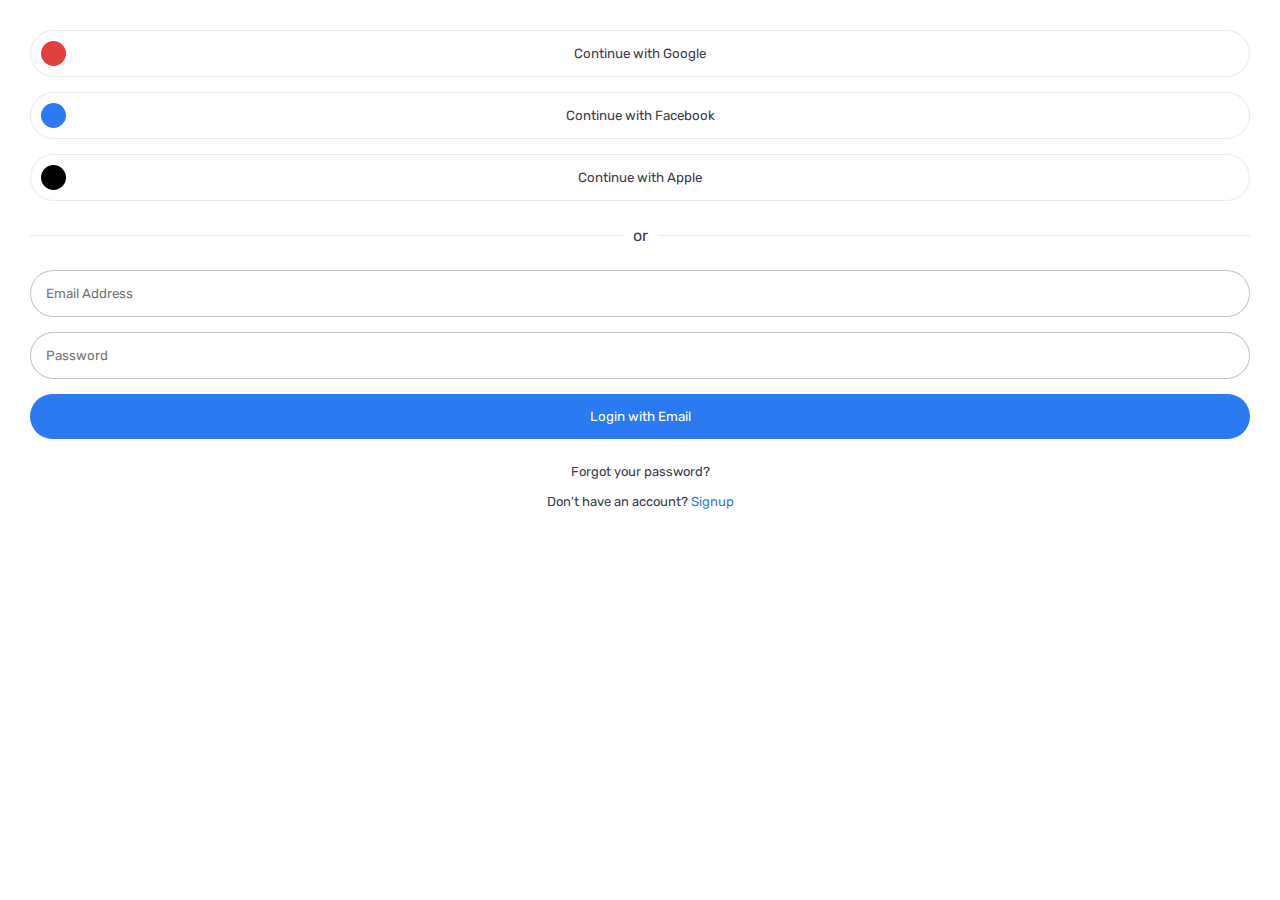
==== login/index.html @ 31d64f81 "Login, Sign up and Reset Page for password" ====
<!DOCTYPE html>
<html lang="en">
	<head>
		<meta charset="utf-8" />
		<meta name="viewport" content="width=device-width, initial-scale=1, shrink-to-fit=no" />
		<title>Widen</title>
		<link rel="preconnect" href="https://fonts.gstatic.com">
		<link href="https://fonts.googleapis.com/css2?family=Rubik:wght@300;400;500;600;700;800;900&display=swap" rel="stylesheet">
		<link rel="stylesheet" href="https://cdnjs.cloudflare.com/ajax/libs/font-awesome/5.15.1/css/all.min.css" integrity="sha512-+4zCK9k+qNFUR5X+cKL9EIR+ZOhtIloNl9GIKS57V1MyNsYpYcUrUeQc9vNfzsWfV28IaLL3i96P9sdNyeRssA==" crossorigin="anonymous" />
		<link rel="stylesheet" href="index.css"/>
		<script src="checkAuth.js"></script>
	</head>
	<body>
		<noscript>You need to enable JavaScript to run this app.</noscript>
		<div class="root column-flex">
			<div class="auth-method column-flex">
				<button id='google-auth'>
					<i class="fab fa-google"></i>
					<span>Continue with Google</span>
				</button>
				<button id='facebook-auth'>
					<i class="fab fa-facebook-f"></i>
					<span>Continue with Facebook</span>
				</button>
				<button id='apple-auth'>
					<i class="fab fa-apple"></i>
					<span>Continue with Apple</span>
				</button>
			</div>
			<div class="separator">
				<span>or</span>
			</div>
			<form class="column-flex" id="form">
				<input type="email" name="email" id="email" placeholder="Email Address" required>
				<input type="password" name="password" id="password" placeholder="Password" required>
				<button type="submit" id="btn">Login with Email</button>
			</form>
			<div class="footer column-flex">
				<a href class="forgot" id="to_reset">
					Forgot your password?
				</a>
				<p class="toggle">
					Don't have an account? <a href id="to_signup">Signup</a>
				</p>
			</div>
		</div>
		<script src="index.js"></script>
	</body>
</html>
---- login/index.css ----
/**
 ** General
 **/

* {
	font-family: 'Rubik', sans-serif;
}

body {
   min-width: 350px;
	min-height: 600px;
	margin: 0;
	padding: 0;
}

.root {
	padding: 30px;
}

.column-flex {
	display: flex;
	flex-direction: column;
}

button {
	cursor: pointer;
}

button:focus, button:active {
	outline: none;
}

a:active, a:focus, a:visited, p {
	color: #3d3d4e;
}

a {
	text-decoration: none;
}

/**
 ** Login Method
 **/

.auth-method > button {
	border-radius: 25px;
	padding: 15px;
	border: none;
	position: relative;
}

.auth-method > button:not(:last-child) {
	margin-bottom: 15px;
}

#google-auth {
	color: #3d3d4e;
	background-color: white;
	border: 1px solid rgba(61, 61, 78, 0.1);
}

#google-auth > i {
	background-color: #e33f3f;
	color: white;
}

#facebook-auth {
	color: #3d3d4e;
	background-color: white;
	border: 1px solid rgba(61, 61, 78, 0.1);
}

#facebook-auth > i {
	background-color: #2b7af1;
	color: white;
}

#apple-auth {
	color: #3d3d4e;
	background-color: white;
	border: 1px solid rgba(61, 61, 78, 0.1);
}

#apple-auth > i {
	color: white;
	background-color: #000000;
}

.auth-method > button > i {
	position: absolute;
	display: flex;
	align-items: center;
	justify-content: center;
	top: 10px;
	left: 10px;
	width: 25px;
	height: 25px;
	border-radius: 50%;
}

/**
 ** Separator
 **/

.separator {
	padding: 25px 0;
	color: #3d3d4e;
	text-align: center;
	position: relative;
}

.separator > span {
	background-color: white;
	padding: 0 10px;
}

.separator > span::before {
	content: "";
	position: absolute;
	left: 0;
	top: 50%;
	transform: translateY(-100%);
	width: 100%;
	height: 1px;
	background-color: rgba(61, 61, 78, 0.1);
	z-index: -1;
}

/**
 ** Form
 **/

form > input {
	border-radius: 25px;
	padding: 15px;
	border: 1px solid rgba(61, 61, 78, 0.3);
	margin-bottom: 15px;
}

form > input:focus, form > input:active {
	outline: none;
}

form > button {
	border-radius: 25px;
	padding: 15px;
	border: none;
	position: relative;
	color: white;
	background-color: #2b7af1;
}

/**
 ** Footer
 **/

.footer {
	margin-top: 25px;
}

.forgot {
	font-size: 13px;
	text-align: center;
}

.forgot:hover {
	color: #3d3d4e;
}

.toggle {
	font-size: 13px;
	margin: 0;
	text-align: center;
	margin-top: 15px;
}

.toggle > a {
	color: #2b7af1;
}
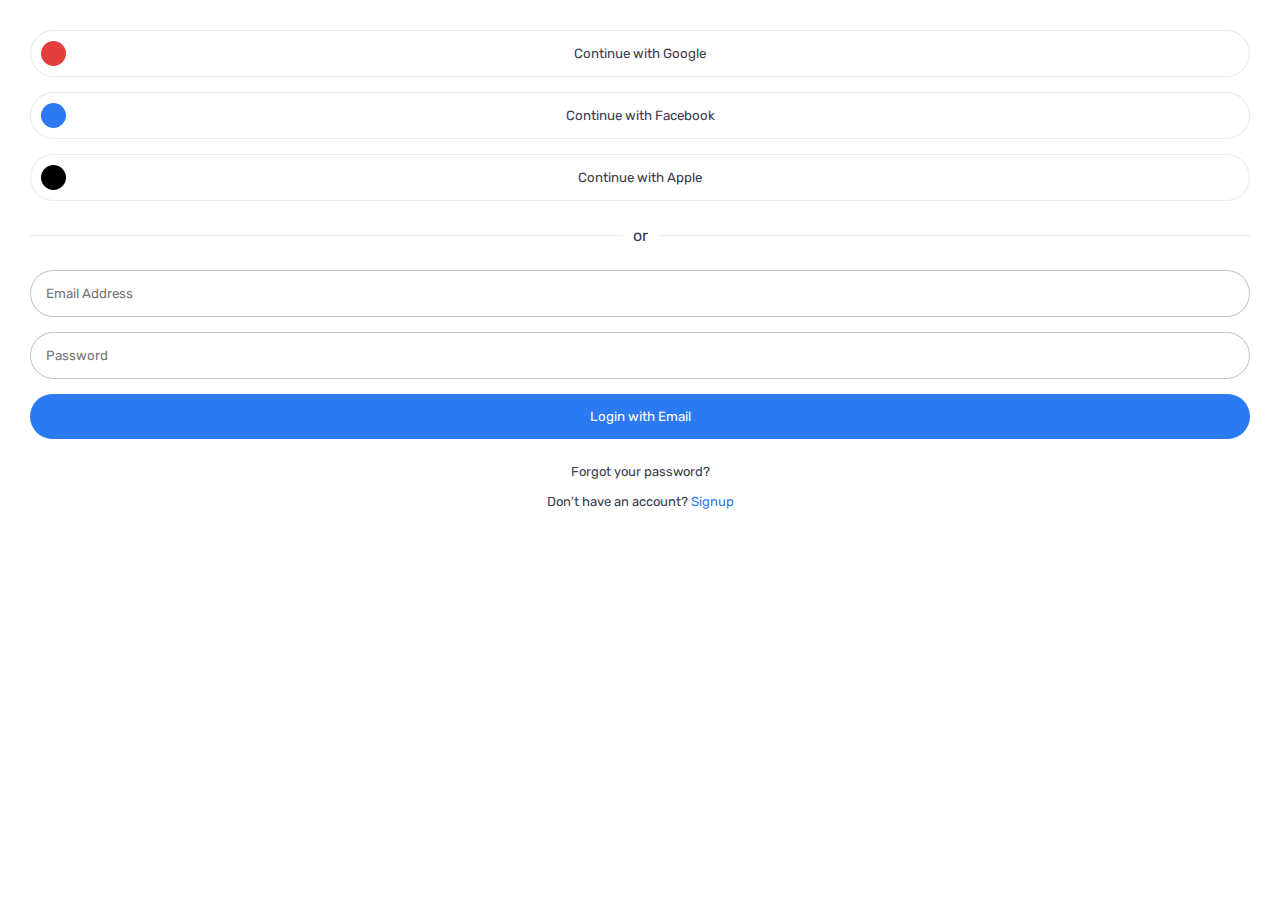
==== commit c67f0538: "working on main" ====
--- a/login/index.html
+++ b/login/index.html
@@ -12,8 +12,8 @@
 	</head>
 	<body>
 		<noscript>You need to enable JavaScript to run this app.</noscript>
-		<div class="root column-flex">
-			<div class="auth-method column-flex">
+		<div class="root column">
+			<div class="auth-method column">
 				<button id='google-auth'>
 					<i class="fab fa-google"></i>
 					<span>Continue with Google</span>
@@ -30,12 +30,12 @@
 			<div class="separator">
 				<span>or</span>
 			</div>
-			<form class="column-flex" id="form">
+			<form class="column" id="form">
 				<input type="email" name="email" id="email" placeholder="Email Address" required>
 				<input type="password" name="password" id="password" placeholder="Password" required>
 				<button type="submit" id="btn">Login with Email</button>
 			</form>
-			<div class="footer column-flex">
+			<div class="footer column">
 				<a href class="forgot" id="to_reset">
 					Forgot your password?
 				</a>
--- a/login/index.css
+++ b/login/index.css
@@ -17,7 +17,7 @@
 	padding: 30px;
 }
 
-.column-flex {
+.column {
 	display: flex;
 	flex-direction: column;
 }
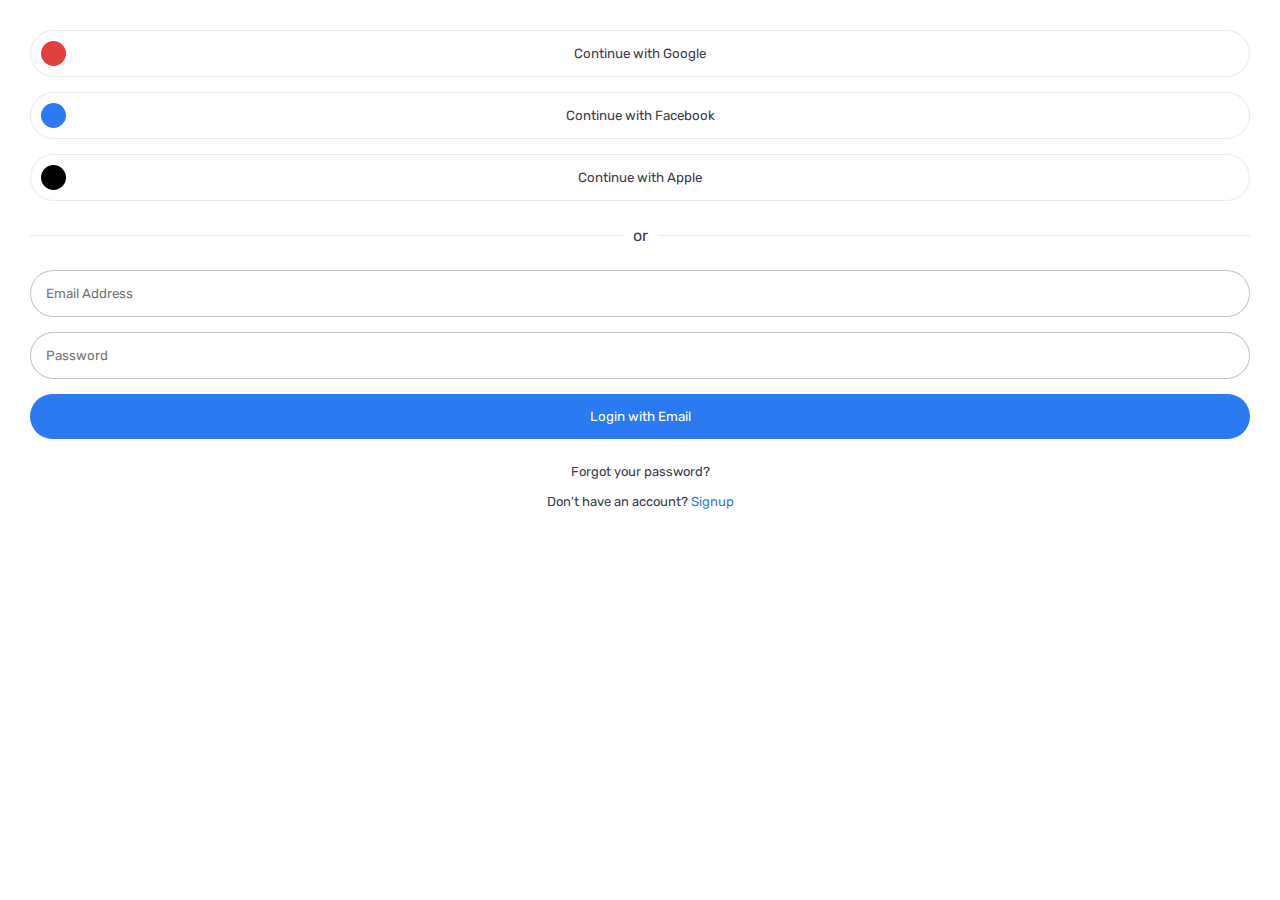
==== commit ef89c1fc: "beautify code" ====
--- a/login/index.html
+++ b/login/index.html
@@ -1,49 +1,55 @@
 <!DOCTYPE html>
 <html lang="en">
-	<head>
-		<meta charset="utf-8" />
-		<meta name="viewport" content="width=device-width, initial-scale=1, shrink-to-fit=no" />
-		<title>Widen</title>
-		<link rel="preconnect" href="https://fonts.gstatic.com">
-		<link href="https://fonts.googleapis.com/css2?family=Rubik:wght@300;400;500;600;700;800;900&display=swap" rel="stylesheet">
-		<link rel="stylesheet" href="https://cdnjs.cloudflare.com/ajax/libs/font-awesome/5.15.1/css/all.min.css" integrity="sha512-+4zCK9k+qNFUR5X+cKL9EIR+ZOhtIloNl9GIKS57V1MyNsYpYcUrUeQc9vNfzsWfV28IaLL3i96P9sdNyeRssA==" crossorigin="anonymous" />
-		<link rel="stylesheet" href="index.css"/>
-		<script src="checkAuth.js"></script>
-	</head>
-	<body>
-		<noscript>You need to enable JavaScript to run this app.</noscript>
-		<div class="root column">
-			<div class="auth-method column">
-				<button id='google-auth'>
-					<i class="fab fa-google"></i>
-					<span>Continue with Google</span>
-				</button>
-				<button id='facebook-auth'>
-					<i class="fab fa-facebook-f"></i>
-					<span>Continue with Facebook</span>
-				</button>
-				<button id='apple-auth'>
-					<i class="fab fa-apple"></i>
-					<span>Continue with Apple</span>
-				</button>
-			</div>
-			<div class="separator">
-				<span>or</span>
-			</div>
-			<form class="column" id="form">
-				<input type="email" name="email" id="email" placeholder="Email Address" required>
-				<input type="password" name="password" id="password" placeholder="Password" required>
-				<button type="submit" id="btn">Login with Email</button>
-			</form>
-			<div class="footer column">
-				<a href class="forgot" id="to_reset">
-					Forgot your password?
-				</a>
-				<p class="toggle">
-					Don't have an account? <a href id="to_signup">Signup</a>
-				</p>
-			</div>
+
+<head>
+	<meta charset="utf-8" />
+	<meta name="viewport" content="width=device-width, initial-scale=1, shrink-to-fit=no" />
+	<title>Widen</title>
+	<link rel="preconnect" href="https://fonts.gstatic.com">
+	<link href="https://fonts.googleapis.com/css2?family=Rubik:wght@300;400;500;600;700;800;900&display=swap"
+		rel="stylesheet">
+	<link rel="stylesheet" href="https://cdnjs.cloudflare.com/ajax/libs/font-awesome/5.15.1/css/all.min.css"
+		integrity="sha512-+4zCK9k+qNFUR5X+cKL9EIR+ZOhtIloNl9GIKS57V1MyNsYpYcUrUeQc9vNfzsWfV28IaLL3i96P9sdNyeRssA=="
+		crossorigin="anonymous" />
+	<link rel="stylesheet" href="index.css" />
+	<script src="checkAuth.js"></script>
+</head>
+
+<body>
+	<noscript>You need to enable JavaScript to run this app.</noscript>
+	<div class="root column">
+		<div class="auth-method column">
+			<button id='google-auth'>
+				<i class="fab fa-google"></i>
+				<span>Continue with Google</span>
+			</button>
+			<button id='facebook-auth'>
+				<i class="fab fa-facebook-f"></i>
+				<span>Continue with Facebook</span>
+			</button>
+			<button id='apple-auth'>
+				<i class="fab fa-apple"></i>
+				<span>Continue with Apple</span>
+			</button>
 		</div>
-		<script src="index.js"></script>
-	</body>
-</html>
+		<div class="separator">
+			<span>or</span>
+		</div>
+		<form class="column" id="form">
+			<input type="email" name="email" id="email" placeholder="Email Address" required>
+			<input type="password" name="password" id="password" placeholder="Password" required>
+			<button type="submit" id="btn">Login with Email</button>
+		</form>
+		<div class="footer column">
+			<a href class="forgot" id="to_reset">
+				Forgot your password?
+			</a>
+			<p class="toggle">
+				Don't have an account? <a href id="to_signup">Signup</a>
+			</p>
+		</div>
+	</div>
+	<script src="index.js"></script>
+</body>
+
+</html>